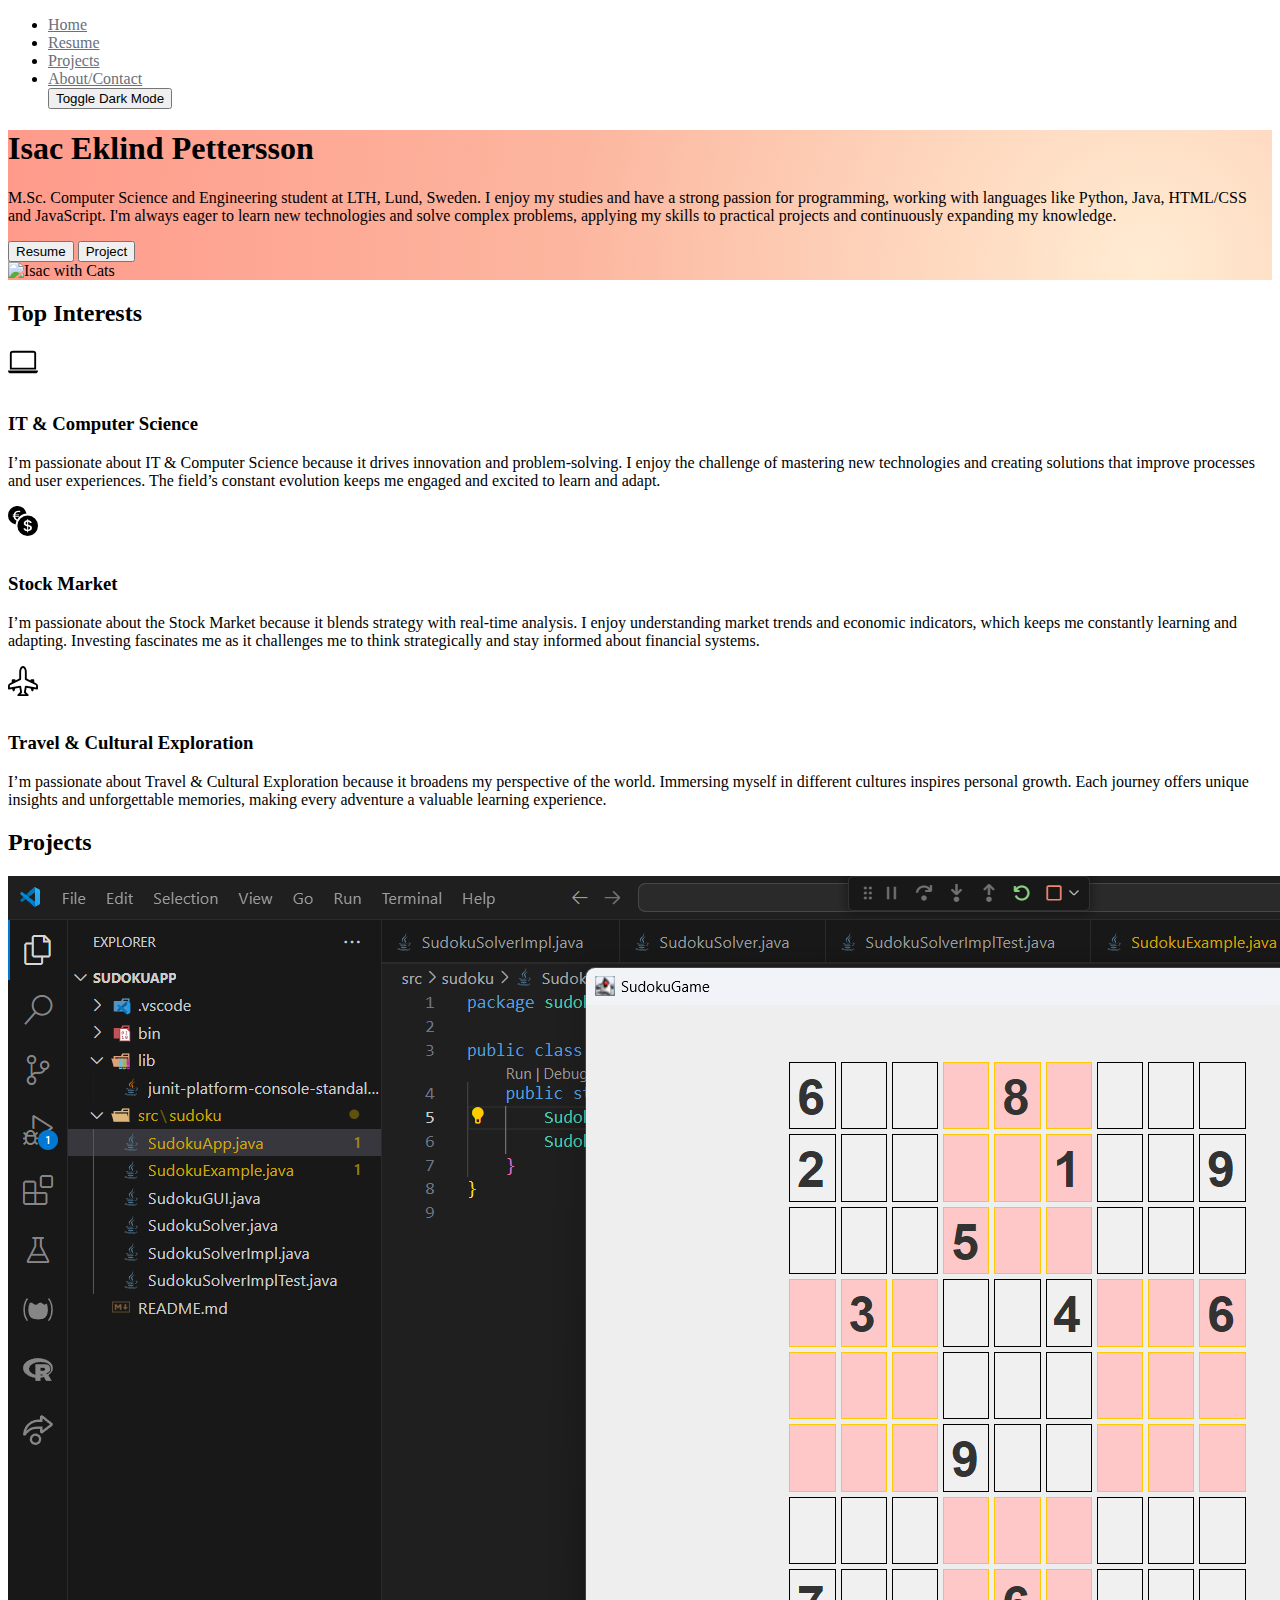
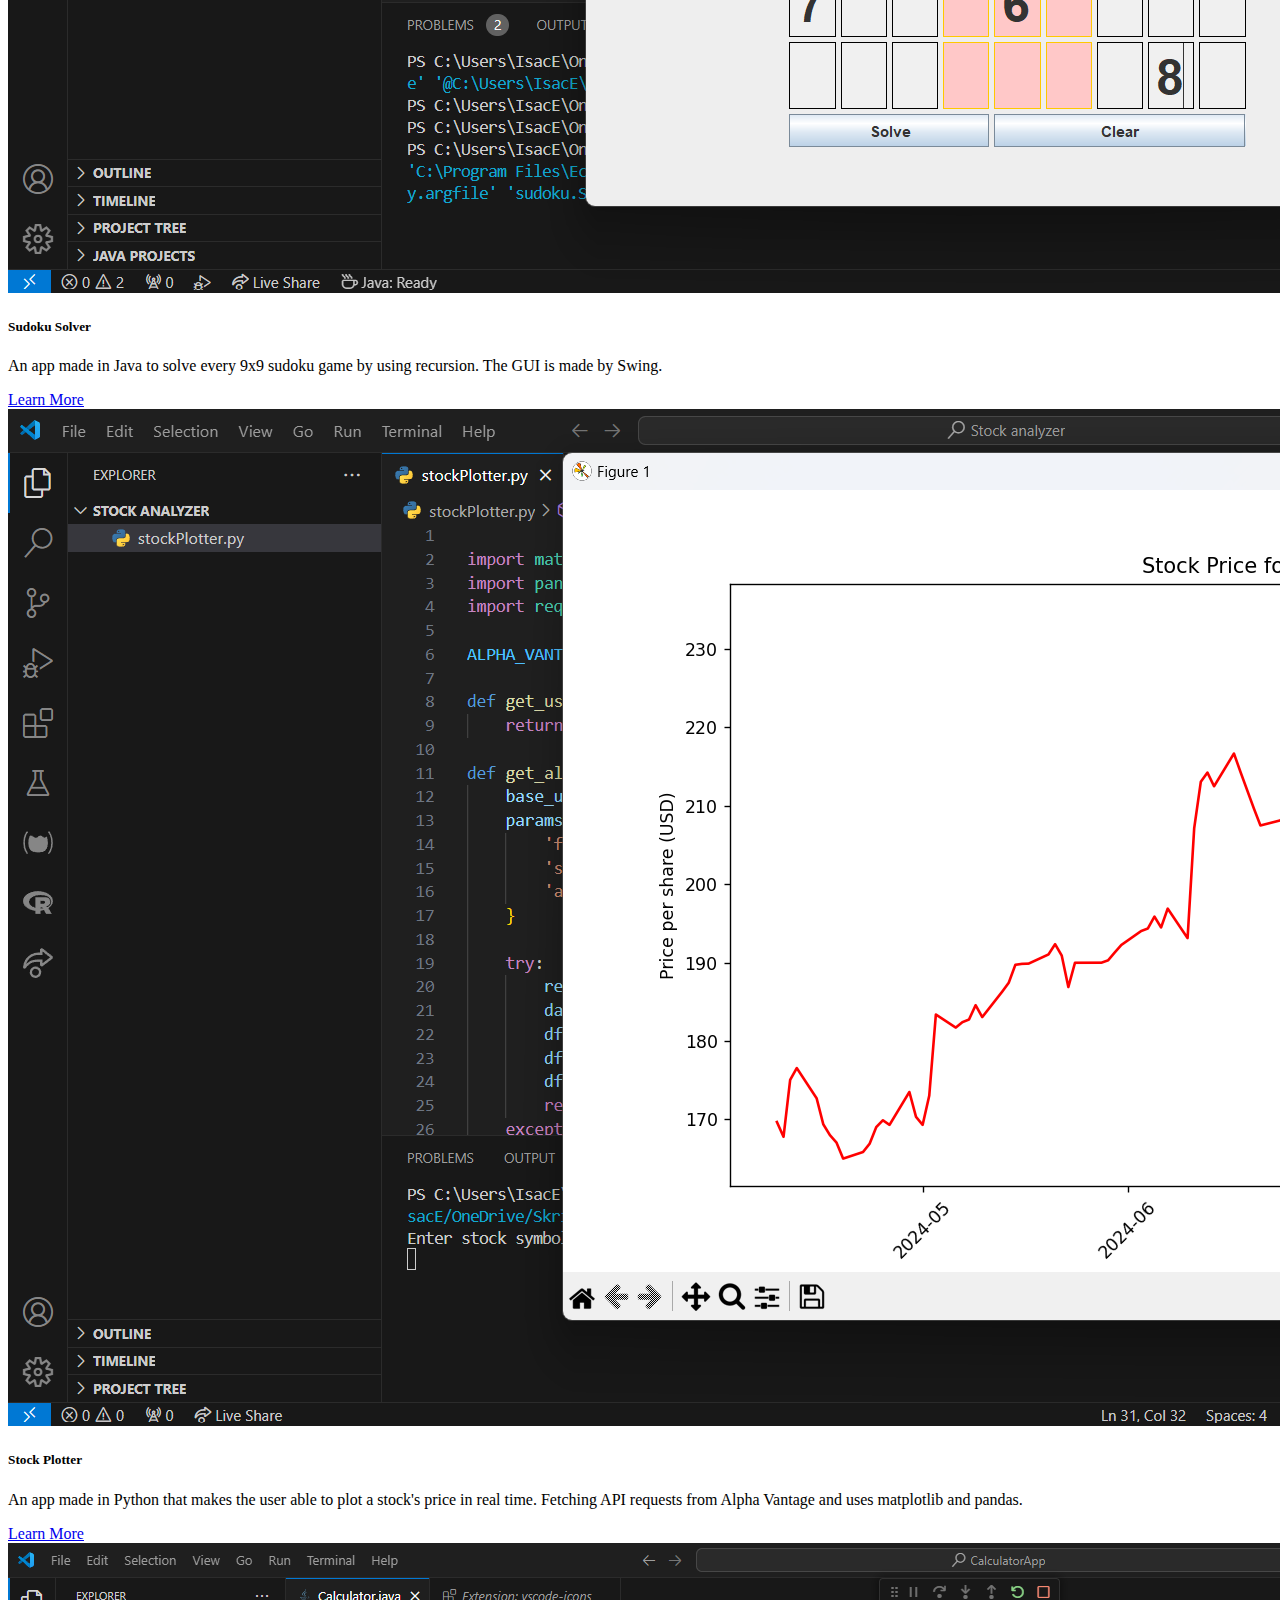
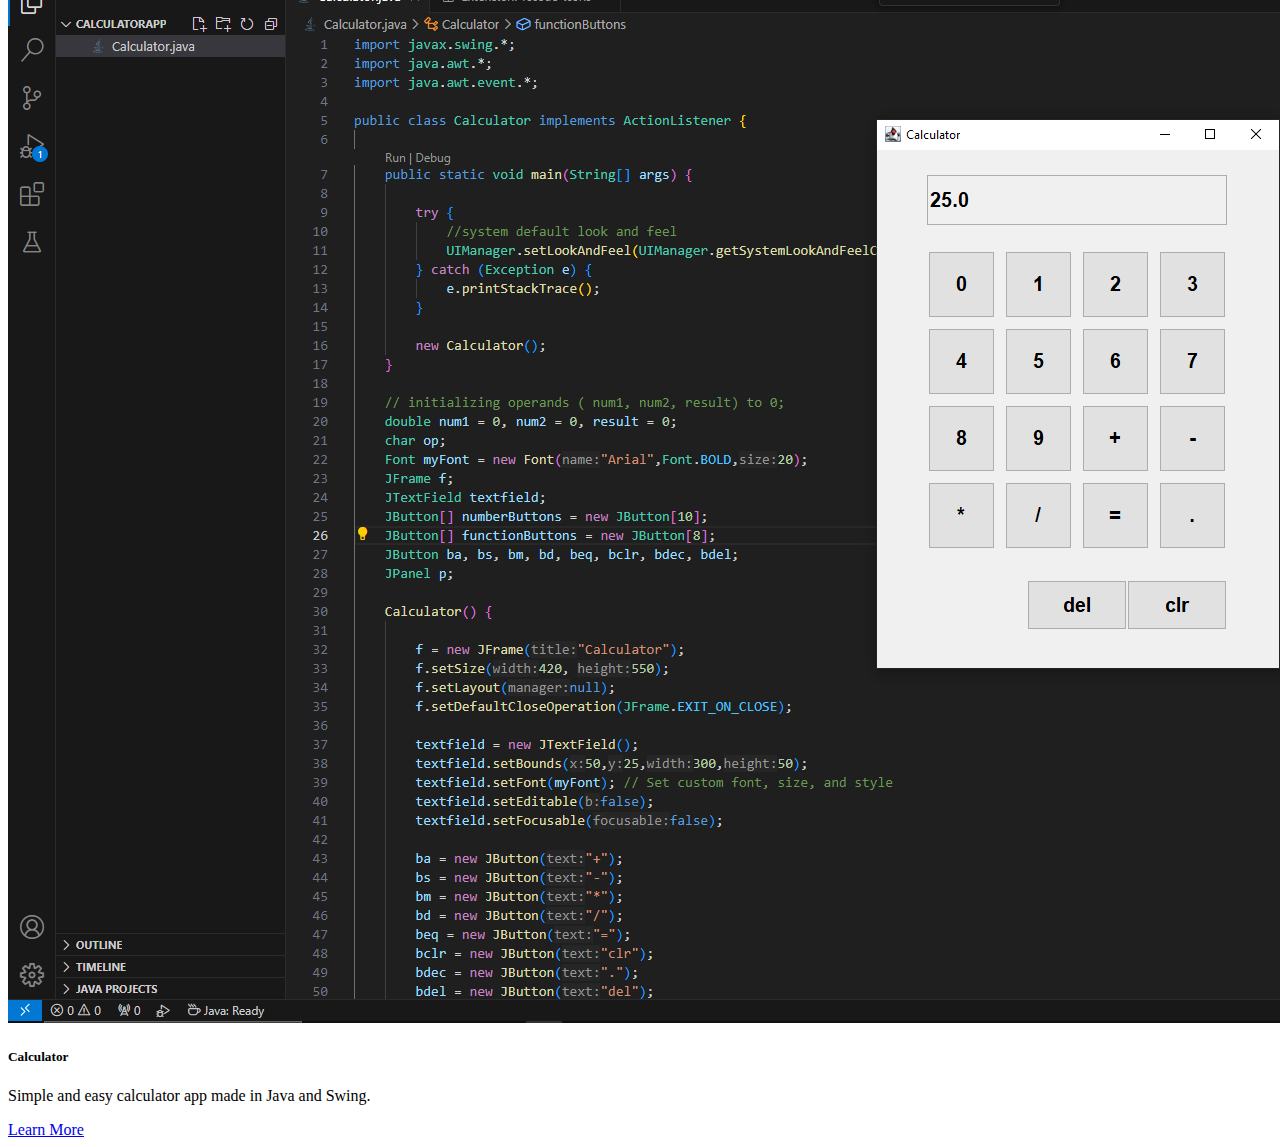
==== index.html @ f0c93285 "Add files via upload" ====
<!DOCTYPE html>
<html lang="en">
<head>
    <meta charset="UTF-8">
    <meta name="viewport" content="width=device-width, initial-scale=1.0">
    <title>Portfolio Personal Site</title>
    <link rel="stylesheet" href="./style.css">
    <link href="https://cdn.jsdelivr.net/npm/bootstrap@5.3.0-alpha2/dist/css/bootstrap.min.css" rel="stylesheet"
    integrity="sha384-aFq/bzH65dt+w6FI2ooMVUpc+21e0SRygnTpmBvdBgSdnuTN7QbdgL+OapgHtvPp" crossorigin="anonymous">
</head>

<body>
    <section id="Header">
        <div class="container">
            <header class="d-flex justify-content-center py-3">
              <ul class="nav nav-pills">
                <li class="nav-item"><a href="./index.html" class="nav-link" style="color: #69707a">Home</a></li>
                <li class="nav-item"><a href="./public/resume.html" class="nav-link" style="color: #69707a;">Resume</a></li>
                <li class="nav-item"><a href="./public/projects.html" class="nav-link" style="color: #69707a;">Projects</a></li>
                <li class="nav-item"><a href="./public/about.html" class="nav-link" style="color: #69707a;">About/Contact</a></li>
                <button id="toggle-dark-mode" class="btn btn-outline-secondary">Toggle Dark Mode</button>
              </ul>
            </header>
          </div>
    </section>

    <section id="Titel">
        <div class="container my-5">
            <div class="row p-4 pb-0 pe-lg-0 pt-lg-0 align-items-center rounded-3 border shadow-lg gradient-background">
              <div class="col-lg-7 p-3 p-lg-5 pt-lg-3">
                <h1 class="display-4 fw-bold lh-1 text-body-emphasis">Isac Eklind Pettersson</h1>
                <p class="lead feature-text">
                    M.Sc. Computer Science and Engineering student at LTH, Lund, Sweden. 
                    I enjoy my studies and have a strong passion for programming, working with languages like Python, Java, HTML/CSS and JavaScript. 
                    I'm always eager to learn new technologies and solve complex problems, 
                    applying my skills to practical projects and continuously expanding my knowledge.
                </p>
                <div class="d-grid gap-2 d-md-flex justify-content-md-start mb-4 mb-lg-3">
                  <button type="button" class="btn btn-secondary btn-lg px-4 me-md-2 rounded-pill">Resume</button>
                  <button type="button" class="btn btn-outline-secondary btn-lg px-4 rounded-pill">Project</button>
                </div>
              </div>
              <div class="col-lg-4 offset-lg-1 p-0 overflow-hidden shadow-lg">
                  <img class="profile-img" src="./images/isacprofile.jpg" alt="Isac with Cats">
              </div>
            </div>
          </div>
    </section>

    <section id="Features">
      <div class="container px-4 py-5" id="hanging-icons">
        <h2 class="pb-2 border-bottom">Top Interests</h2>
        <div class="row g-4 py-5 row-cols-1 row-cols-lg-3">
          <div class="col d-flex align-items-start">
            <div class="icon-square text-body-emphasis bg-body-secondary d-inline-flex align-items-center justify-content-center fs-4 flex-shrink-0 me-3">
              <svg xmlns="http://www.w3.org/2000/svg" height="30" fill="currentColor" class="bi bi-laptop" viewBox="0 0 16 16">
                <path d="M13.5 3a.5.5 0 0 1 .5.5V11H2V3.5a.5.5 0 0 1 .5-.5zm-11-1A1.5 1.5 0 0 0 1 3.5V12h14V3.5A1.5 1.5 0 0 0 13.5 2zM0 12.5h16a1.5 1.5 0 0 1-1.5 1.5h-13A1.5 1.5 0 0 1 0 12.5"/>
              </svg>
            </div>
            <div>
              <h3 class="fs-2 feature-title">IT & Computer Science</h3>
              <p>I’m passionate about IT & Computer Science because it drives innovation and problem-solving. 
                I enjoy the challenge of mastering new technologies and creating solutions that improve processes and user experiences. 
                The field’s constant evolution keeps me engaged and excited to learn and adapt. </p>
            </div>
          </div>
          <div class="col d-flex align-items-start">
            <div class="icon-square text-body-emphasis bg-body-secondary d-inline-flex align-items-center justify-content-center fs-4 flex-shrink-0 me-3">
              <svg xmlns="http://www.w3.org/2000/svg" height="30" fill="currentColor" class="bi bi-currency-exchange" viewBox="0 0 16 16">
                <path d="M0 5a5 5 0 0 0 4.027 4.905 6.5 6.5 0 0 1 .544-2.073C3.695 7.536 3.132 6.864 3 5.91h-.5v-.426h.466V5.05q-.001-.07.004-.135H2.5v-.427h.511C3.236 3.24 4.213 2.5 5.681 2.5c.316 0 .59.031.819.085v.733a3.5 3.5 0 0 0-.815-.082c-.919 0-1.538.466-1.734 1.252h1.917v.427h-1.98q-.004.07-.003.147v.422h1.983v.427H3.93c.118.602.468 1.03 1.005 1.229a6.5 6.5 0 0 1 4.97-3.113A5.002 5.002 0 0 0 0 5m16 5.5a5.5 5.5 0 1 1-11 0 5.5 5.5 0 0 1 11 0m-7.75 1.322c.069.835.746 1.485 1.964 1.562V14h.54v-.62c1.259-.086 1.996-.74 1.996-1.69 0-.865-.563-1.31-1.57-1.54l-.426-.1V8.374c.54.06.884.347.966.745h.948c-.07-.804-.779-1.433-1.914-1.502V7h-.54v.629c-1.076.103-1.808.732-1.808 1.622 0 .787.544 1.288 1.45 1.493l.358.085v1.78c-.554-.08-.92-.376-1.003-.787zm1.96-1.895c-.532-.12-.82-.364-.82-.732 0-.41.311-.719.824-.809v1.54h-.005zm.622 1.044c.645.145.943.38.943.796 0 .474-.37.8-1.02.86v-1.674z"/>
              </svg>
            </div>
            <div>
              <h3 class="fs-2 feature-title">Stock Market</h3>
              <p>I’m passionate about the Stock Market because it blends strategy with real-time analysis. 
                I enjoy understanding market trends and economic indicators, which keeps me constantly learning and adapting. 
                Investing fascinates me as it challenges me to think strategically and stay informed about financial systems.</p>
            </div>
          </div>
          <div class="col d-flex align-items-start">
            <div class="icon-square bg-body-secondary d-inline-flex align-items-center justify-content-center fs-4 flex-shrink-0 me-3">
              <svg xmlns="http://www.w3.org/2000/svg" height="30" fill="currentColor" class="bi bi-airplane-engines" viewBox="0 0 16 16">
                <path d="M8 0c-.787 0-1.292.592-1.572 1.151A4.35 4.35 0 0 0 6 3v3.691l-2 1V7.5a.5.5 0 0 0-.5-.5h-1a.5.5 0 0 0-.5.5v1.191l-1.17.585A1.5 1.5 0 0 0 0 10.618V12a.5.5 0 0 0 .582.493l1.631-.272.313.937a.5.5 0 0 0 .948 0l.405-1.214 2.21-.369.375 2.253-1.318 1.318A.5.5 0 0 0 5.5 16h5a.5.5 0 0 0 .354-.854l-1.318-1.318.375-2.253 2.21.369.405 1.214a.5.5 0 0 0 .948 0l.313-.937 1.63.272A.5.5 0 0 0 16 12v-1.382a1.5 1.5 0 0 0-.83-1.342L14 8.691V7.5a.5.5 0 0 0-.5-.5h-1a.5.5 0 0 0-.5.5v.191l-2-1V3c0-.568-.14-1.271-.428-1.849C9.292.591 8.787 0 8 0M7 3c0-.432.11-.979.322-1.401C7.542 1.159 7.787 1 8 1s.458.158.678.599C8.889 2.02 9 2.569 9 3v4a.5.5 0 0 0 .276.447l5.448 2.724a.5.5 0 0 1 .276.447v.792l-5.418-.903a.5.5 0 0 0-.575.41l-.5 3a.5.5 0 0 0 .14.437l.646.646H6.707l.647-.646a.5.5 0 0 0 .14-.436l-.5-3a.5.5 0 0 0-.576-.411L1 11.41v-.792a.5.5 0 0 1 .276-.447l5.448-2.724A.5.5 0 0 0 7 7z"/>
              </svg>
            </div>
            <div>
              <h3 class="fs-2 text-body-emphasis feature-title">Travel & Cultural Exploration</h3>
              <p>I’m passionate about Travel & Cultural Exploration because it broadens my perspective of the world. 
                Immersing myself in different cultures inspires personal growth. 
                Each journey offers unique insights and unforgettable memories, making every adventure a valuable learning experience.</p>
            </div>
          </div>
        </div>
      </div>
    </section>

    <section id="Projects">
      <div class="container my-5">
        <h2 class="pb-2 border-bottom">Projects</h2>
        <div class="row row-cols-1 row-cols-md-3 g-4">
          <!-- Project 1 -->
          <div class="col">
            <div class="card h-100 shadow-sm d-flex flex-column">
              <img src="./images/sudokugame1.png" class="card-img-top" alt="Project 1">
              <div class="card-body d-flex flex-column">
                <h5 class="card-title">Sudoku Solver</h5>
                <p class="card-text">
                  An app made in Java to solve every 9x9 sudoku game by using recursion.
                  The GUI is made by Swing.
                </p>
                <!-- Use mt-auto to push the button to the bottom of the card -->
                <a href="#" class="btn btn-outline-secondary mt-auto">Learn More</a>
              </div>
            </div>
          </div>
          <!-- Project 2 -->
          <div class="col">
            <div class="card h-100 shadow-sm d-flex flex-column">
              <img src="./images/stock1.png" class="card-img-top" alt="Project 2">
              <div class="card-body d-flex flex-column">
                <h5 class="card-title">Stock Plotter</h5>
                <p class="card-text">
                  An app made in Python that makes the user able to plot a stock's price in real time.
                  Fetching API requests from Alpha Vantage and uses matplotlib and pandas.
                </p>
                <!-- Use mt-auto to push the button to the bottom of the card -->
                <a href="#" class="btn btn-outline-secondary mt-auto">Learn More</a>
              </div>
            </div>
          </div>
          <!-- Project 3 -->
          <div class="col">
            <div class="card h-100 shadow-sm d-flex flex-column">
              <img src="./images/Calculator1.PNG" class="card-img-top" alt="Project 3">
              <div class="card-body d-flex flex-column">
                <h5 class="card-title">Calculator</h5>
                <p class="card-text">Simple and easy calculator app made in Java and Swing.</p>
                <!-- Use mt-auto to push the button to the bottom of the card -->
                <a href="#" class="btn btn-outline-secondary mt-auto">Learn More</a>
              </div>
            </div>
          </div>
        </div>
      </div>
    </section>

    <script src="./script.js"></script>
    <script src="https://cdn.jsdelivr.net/npm/bootstrap@5.3.3/dist/js/bootstrap.bundle.min.js" integrity="sha384-YvpcrYf0tY3lHB60NNkmXc5s9fDVZLESaAA55NDzOxhy9GkcIdslK1eN7N6jIeHz" crossorigin="anonymous"></script>
</body>
</html>
---- style.css ----
.profile-img {
  width: 100%;     
  height: 100%;  
  object-fit: cover;
  display: block;
}

.gradient-background {
  /*background: linear-gradient(300deg, #00bfff, #ff4c68, #ef8172); */
  background: radial-gradient(circle at center, #ffecd2, #fcb69f, #ff9a8b);
  /*background: radial-gradient(circle at center, #ffe3e3, #ffd6a5, #ffb4a2); */
  background-size: 180% 180%;
  animation: gradient-animation 12s ease infinite;
}

@keyframes gradient-animation {
  0% {
    background-position: 0% 50%;
  }
  50% {
    background-position: 100% 50%;
  }
  100% {
    background-position: 0% 50%;
  }
}

.icon-square {
  width: 3rem;
  height: 3rem;
  border-radius: 0.75rem;
}

body {
  background-color: #ffffff;
  color: #000000;
}

body.dark-mode {
  background-color: #121212;
  color: #f0f0f0;
}

.nav-link {
  color: #69707a; 
}

body.dark-mode .nav-link {
  color: #d0d0d0; 
}

.card {
  background-color: #ffffff; 
}

body.dark-mode .card {
  background-color: #1e1e1e;
  color: #f0f0f0;
}

.feature-title {
  color: #000000; 
}


body.dark-mode .feature-title {
  color: #f0f0f0;
}

.feature-text {
  color: #000000; 
}


body.dark-mode .feature-text {
  color: #000000; 
}

.sidebar {
  background-color: #f8f9fa;
  padding: 1rem;
  border-right: 1px solid #dee2e6;
}
.sidebar h4 {
  margin-bottom: 1rem;
}
.content-section {
  padding: 2rem;
}
.resume-section {
  margin-bottom: 2rem;
}
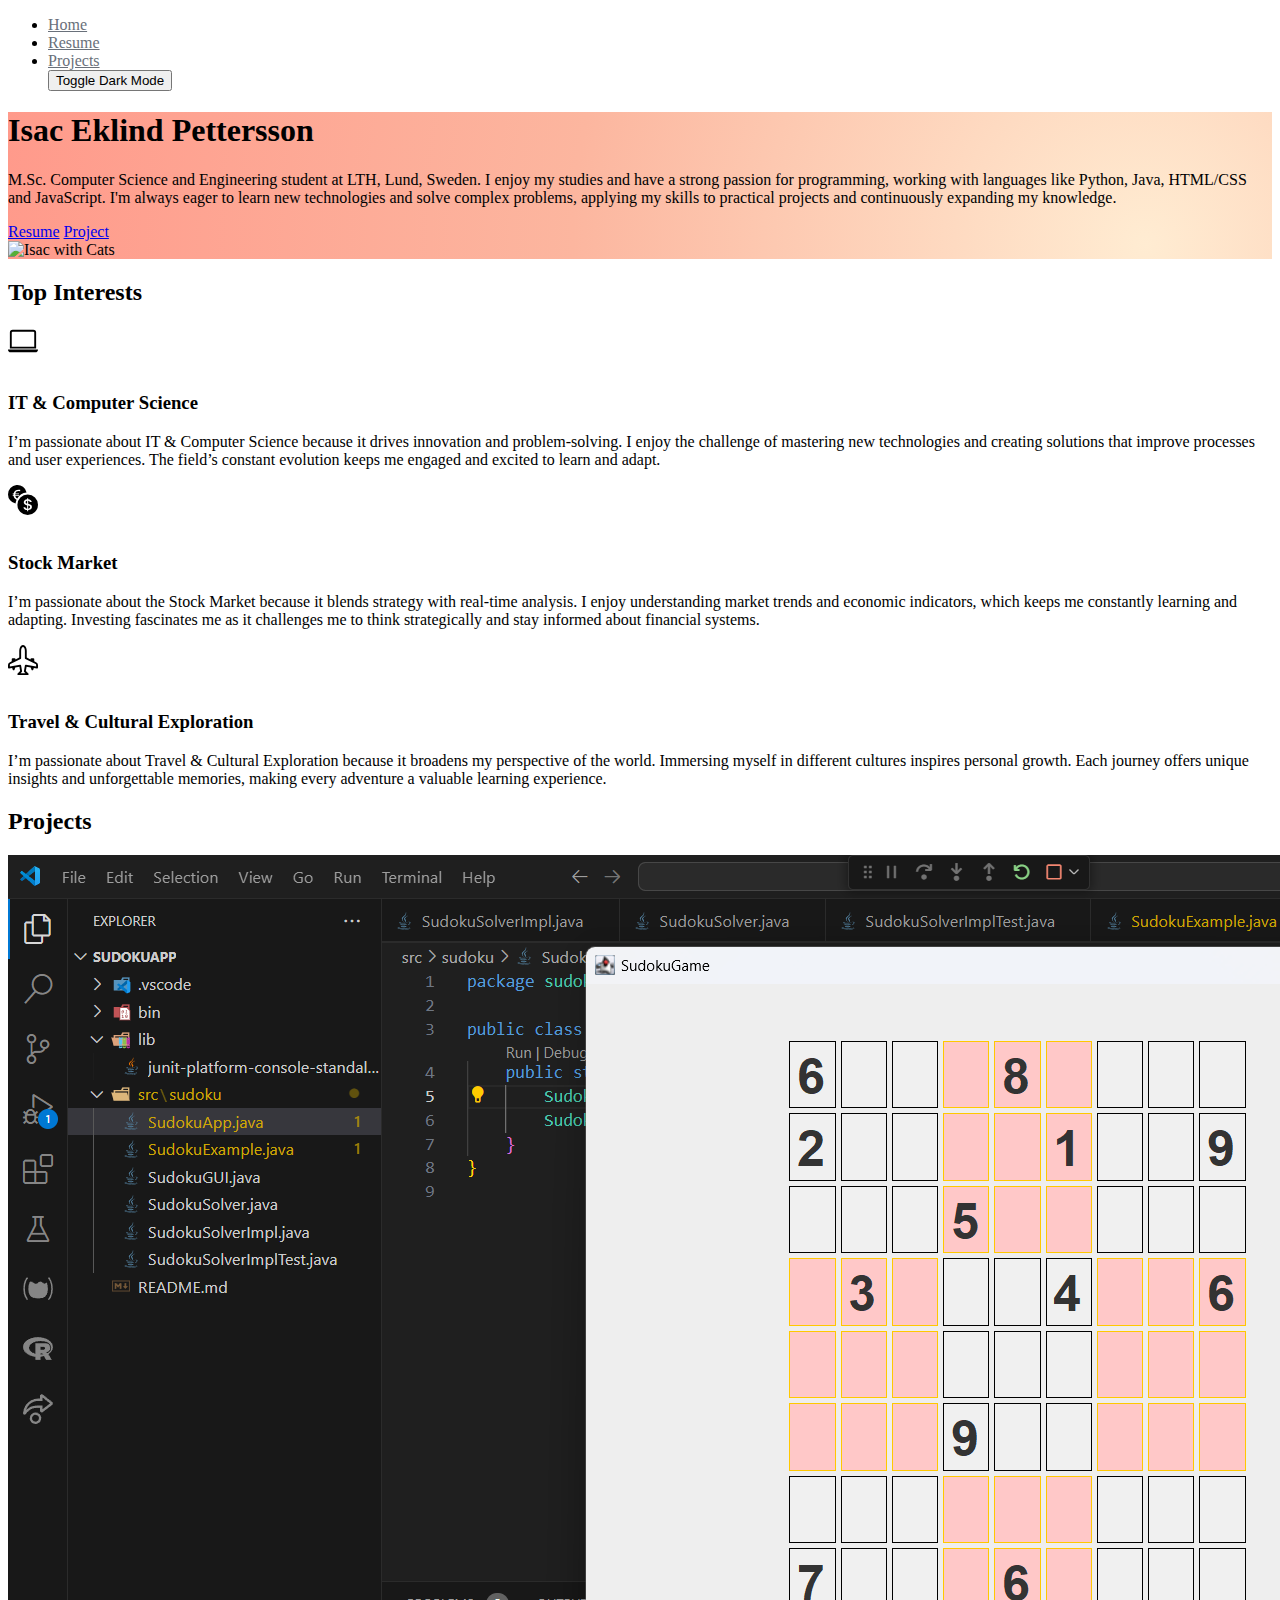
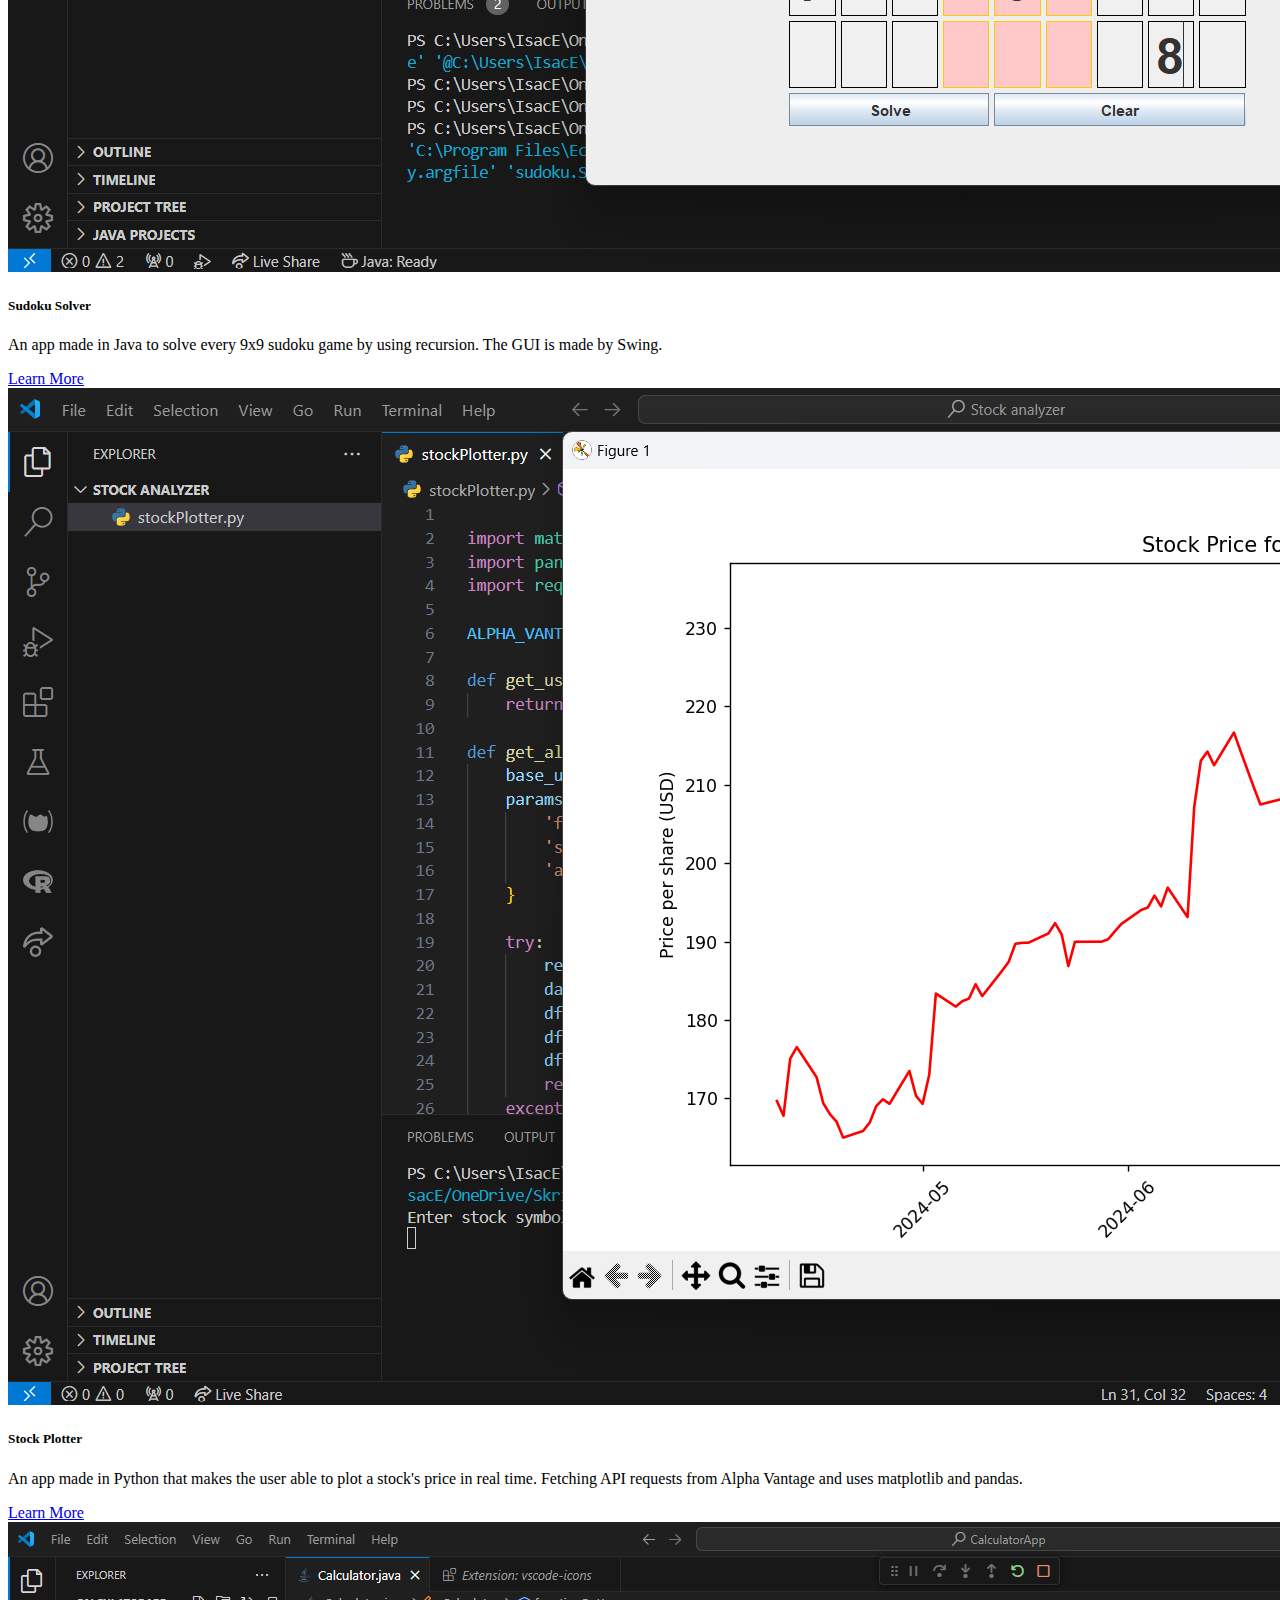
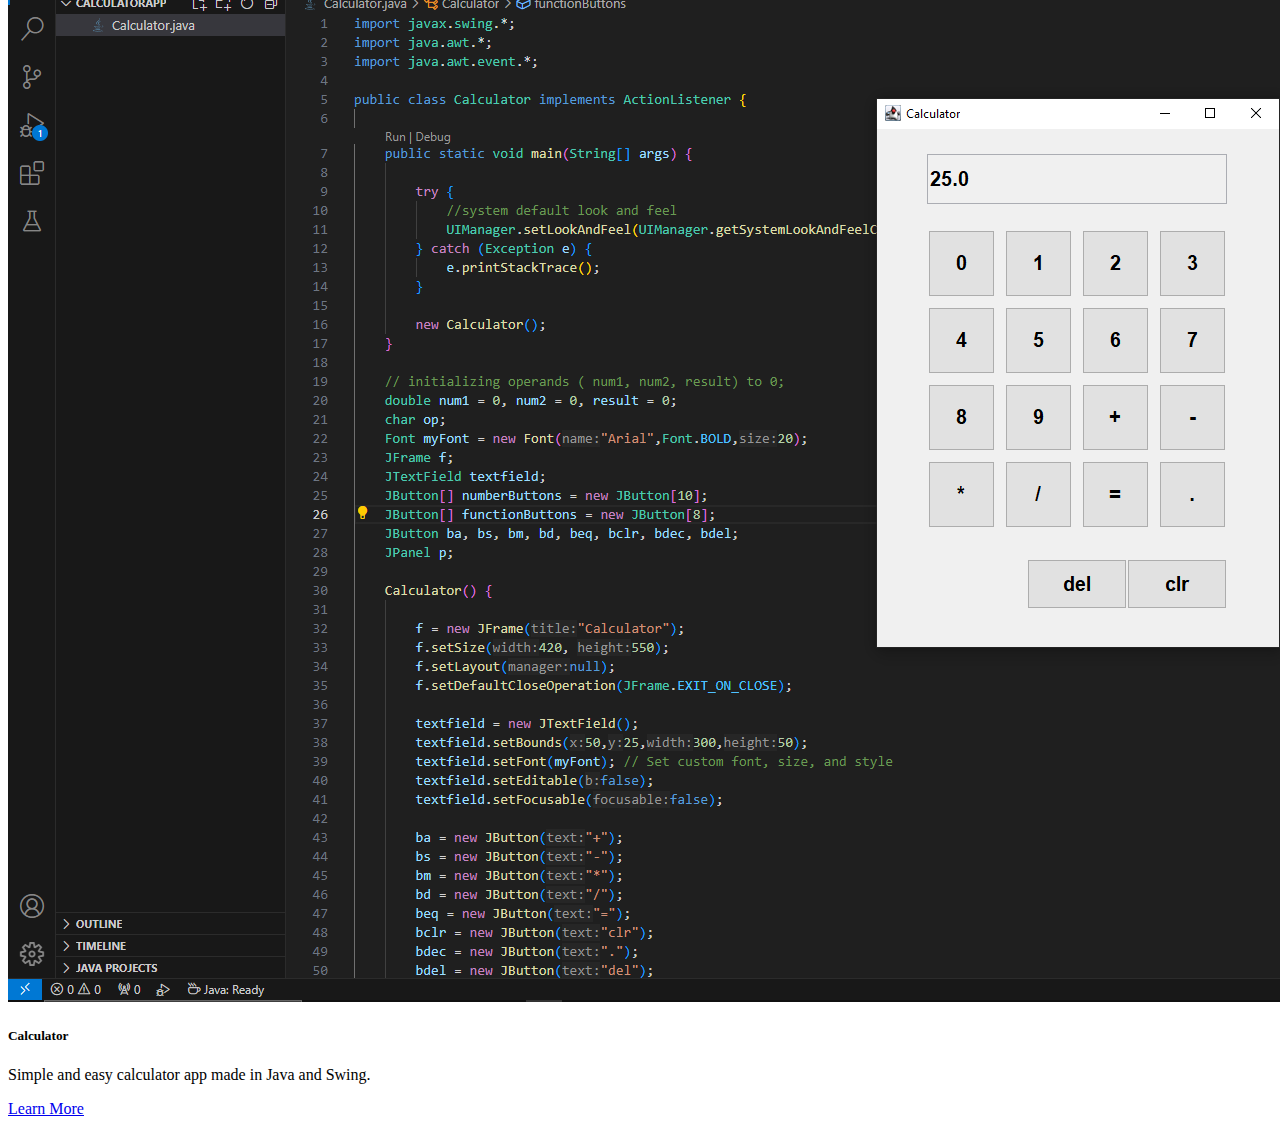
==== commit 63e6378f: "Add files via upload" ====
--- a/index.html
+++ b/index.html
@@ -17,7 +17,6 @@
                 <li class="nav-item"><a href="./index.html" class="nav-link" style="color: #69707a">Home</a></li>
                 <li class="nav-item"><a href="./public/resume.html" class="nav-link" style="color: #69707a;">Resume</a></li>
                 <li class="nav-item"><a href="./public/projects.html" class="nav-link" style="color: #69707a;">Projects</a></li>
-                <li class="nav-item"><a href="./public/about.html" class="nav-link" style="color: #69707a;">About/Contact</a></li>
                 <button id="toggle-dark-mode" class="btn btn-outline-secondary">Toggle Dark Mode</button>
               </ul>
             </header>
@@ -36,8 +35,8 @@
                     applying my skills to practical projects and continuously expanding my knowledge.
                 </p>
                 <div class="d-grid gap-2 d-md-flex justify-content-md-start mb-4 mb-lg-3">
-                  <button type="button" class="btn btn-secondary btn-lg px-4 me-md-2 rounded-pill">Resume</button>
-                  <button type="button" class="btn btn-outline-secondary btn-lg px-4 rounded-pill">Project</button>
+                  <a href="./public/resume.html" class="btn btn-secondary btn-lg px-4 me-md-2 rounded-pill">Resume</a>
+                  <a href="./public/projects.html" class="btn btn-outline-secondary btn-lg px-4 rounded-pill">Project</a>
                 </div>
               </div>
               <div class="col-lg-4 offset-lg-1 p-0 overflow-hidden shadow-lg">
@@ -78,13 +77,13 @@
             </div>
           </div>
           <div class="col d-flex align-items-start">
-            <div class="icon-square bg-body-secondary d-inline-flex align-items-center justify-content-center fs-4 flex-shrink-0 me-3">
+            <div class="icon-square text-body-emphasis bg-body-secondary d-inline-flex align-items-center justify-content-center fs-4 flex-shrink-0 me-3">
               <svg xmlns="http://www.w3.org/2000/svg" height="30" fill="currentColor" class="bi bi-airplane-engines" viewBox="0 0 16 16">
                 <path d="M8 0c-.787 0-1.292.592-1.572 1.151A4.35 4.35 0 0 0 6 3v3.691l-2 1V7.5a.5.5 0 0 0-.5-.5h-1a.5.5 0 0 0-.5.5v1.191l-1.17.585A1.5 1.5 0 0 0 0 10.618V12a.5.5 0 0 0 .582.493l1.631-.272.313.937a.5.5 0 0 0 .948 0l.405-1.214 2.21-.369.375 2.253-1.318 1.318A.5.5 0 0 0 5.5 16h5a.5.5 0 0 0 .354-.854l-1.318-1.318.375-2.253 2.21.369.405 1.214a.5.5 0 0 0 .948 0l.313-.937 1.63.272A.5.5 0 0 0 16 12v-1.382a1.5 1.5 0 0 0-.83-1.342L14 8.691V7.5a.5.5 0 0 0-.5-.5h-1a.5.5 0 0 0-.5.5v.191l-2-1V3c0-.568-.14-1.271-.428-1.849C9.292.591 8.787 0 8 0M7 3c0-.432.11-.979.322-1.401C7.542 1.159 7.787 1 8 1s.458.158.678.599C8.889 2.02 9 2.569 9 3v4a.5.5 0 0 0 .276.447l5.448 2.724a.5.5 0 0 1 .276.447v.792l-5.418-.903a.5.5 0 0 0-.575.41l-.5 3a.5.5 0 0 0 .14.437l.646.646H6.707l.647-.646a.5.5 0 0 0 .14-.436l-.5-3a.5.5 0 0 0-.576-.411L1 11.41v-.792a.5.5 0 0 1 .276-.447l5.448-2.724A.5.5 0 0 0 7 7z"/>
               </svg>
             </div>
             <div>
-              <h3 class="fs-2 text-body-emphasis feature-title">Travel & Cultural Exploration</h3>
+              <h3 class="fs-2 feature-title">Travel & Cultural Exploration</h3>
               <p>I’m passionate about Travel & Cultural Exploration because it broadens my perspective of the world. 
                 Immersing myself in different cultures inspires personal growth. 
                 Each journey offers unique insights and unforgettable memories, making every adventure a valuable learning experience.</p>
@@ -109,7 +108,7 @@
                   The GUI is made by Swing.
                 </p>
                 <!-- Use mt-auto to push the button to the bottom of the card -->
-                <a href="#" class="btn btn-outline-secondary mt-auto">Learn More</a>
+                <a href="./public/projects.html" class="btn btn-outline-secondary mt-auto">Learn More</a>
               </div>
             </div>
           </div>
@@ -124,7 +123,7 @@
                   Fetching API requests from Alpha Vantage and uses matplotlib and pandas.
                 </p>
                 <!-- Use mt-auto to push the button to the bottom of the card -->
-                <a href="#" class="btn btn-outline-secondary mt-auto">Learn More</a>
+                <a href="./public/projects.html" class="btn btn-outline-secondary mt-auto">Learn More</a>
               </div>
             </div>
           </div>
@@ -136,7 +135,7 @@
                 <h5 class="card-title">Calculator</h5>
                 <p class="card-text">Simple and easy calculator app made in Java and Swing.</p>
                 <!-- Use mt-auto to push the button to the bottom of the card -->
-                <a href="#" class="btn btn-outline-secondary mt-auto">Learn More</a>
+                <a href="./public/projects.html" class="btn btn-outline-secondary mt-auto">Learn More</a>
               </div>
             </div>
           </div>
--- a/style.css
+++ b/style.css
@@ -89,4 +89,4 @@
 }
 .resume-section {
   margin-bottom: 2rem;
-}
+}